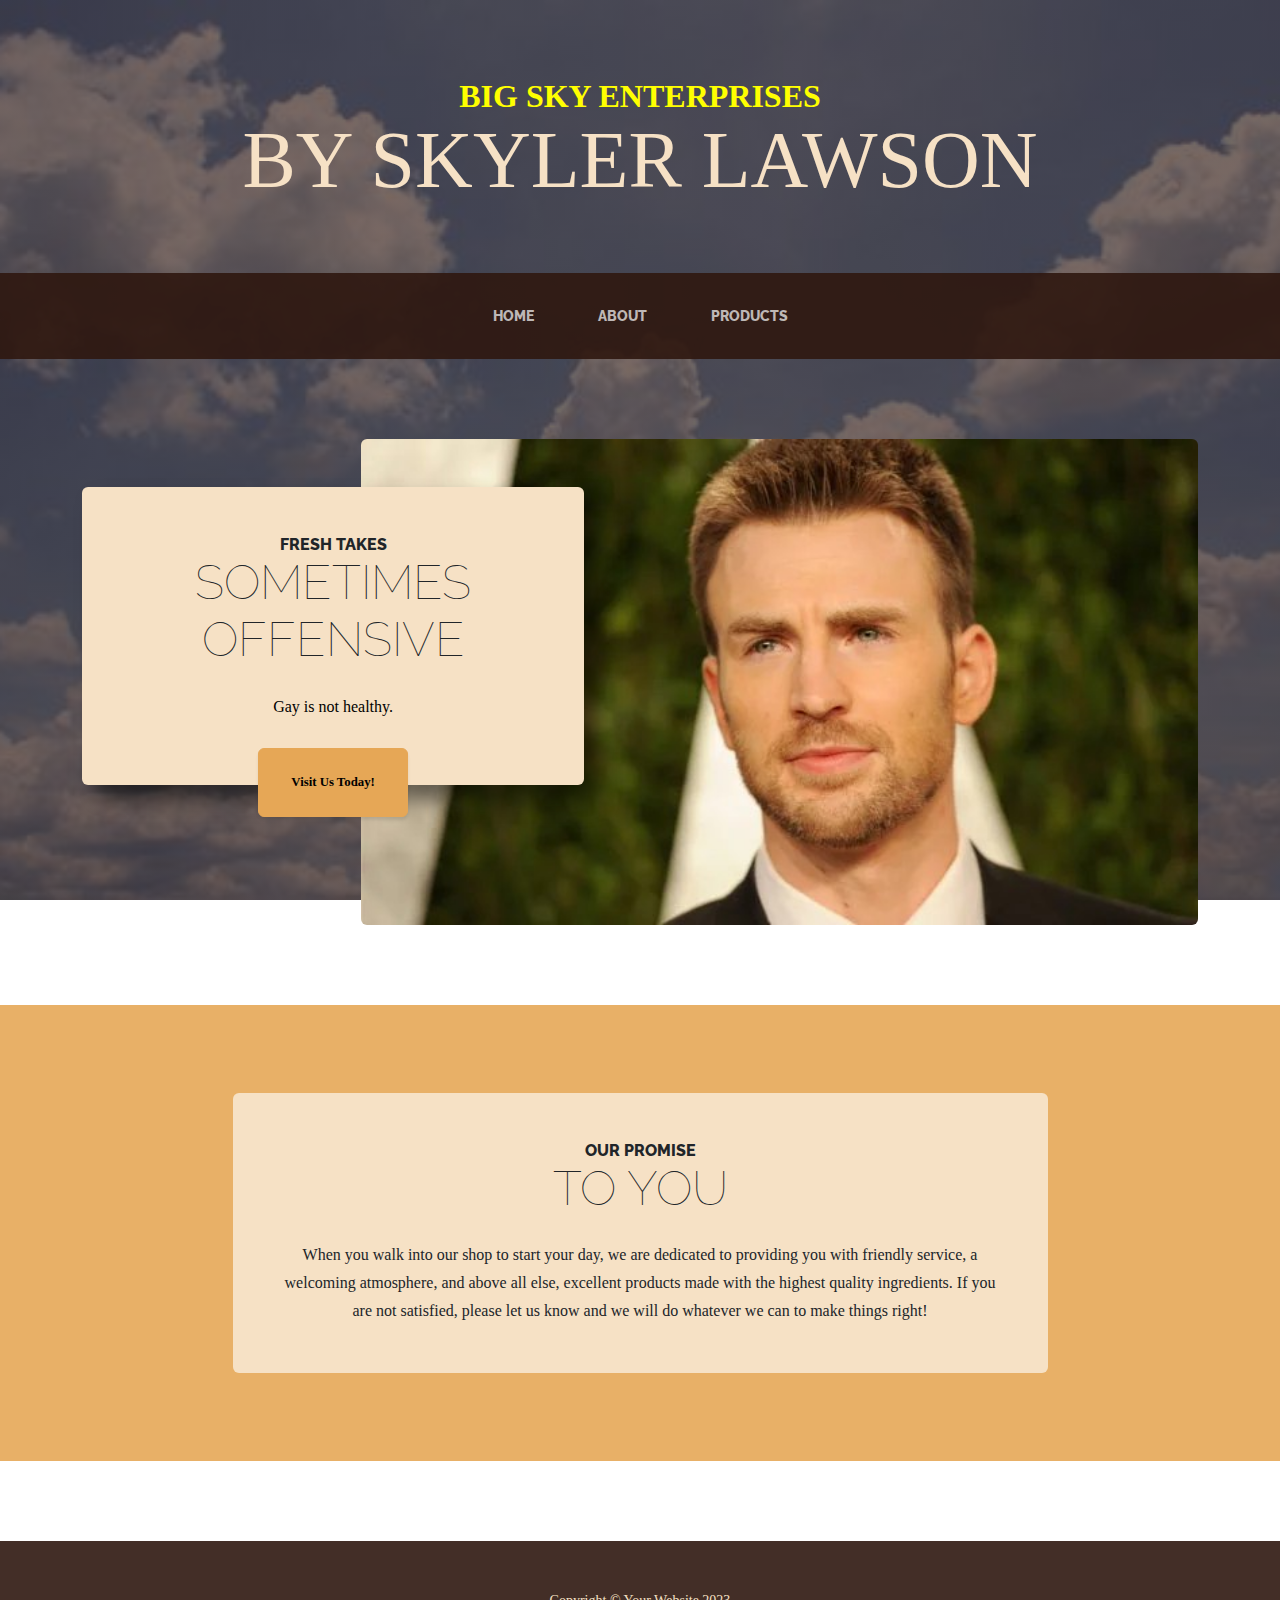
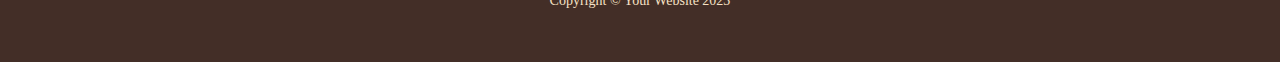
==== index.html @ dab59d3f "Add files via upload" ====
<!DOCTYPE html>
<html lang="en">
    <head>
        <meta charset="utf-8" />
        <meta name="viewport" content="width=device-width, initial-scale=1, shrink-to-fit=no" />
        <meta name="description" content="" />
        <meta name="author" content="" />
        <title>Big Sky</title>
        <link rel="icon" type="image/x-icon" href="assets/favicon.ico" />
        <!-- Google fonts-->
        <link href="https://fonts.googleapis.com/css?family=Raleway:100,100i,200,200i,300,300i,400,400i,500,500i,600,600i,700,700i,800,800i,900,900i" rel="stylesheet" />
        <link href="https://fonts.googleapis.com/css?family=Lora:400,400i,700,700i" rel="stylesheet" />
        <!-- Core theme CSS (includes Bootstrap)-->
        <link href="css/styles.css" rel="stylesheet" />
        <link rel="stylesheet" href="css/mystyles.css">
    </head>
    <body>
        <header>
            <h1 class="site-heading text-center text-faded d-none d-lg-block">
                <span class="site-heading-upper text-primary mb-3">Big Sky Enterprises</span>
                <span class="site-heading-lower">By Skyler Lawson</span>
            </h1>
        </header>
        <!-- Navigation-->
        <nav class="navbar navbar-expand-lg navbar-dark py-lg-4" id="mainNav">
            <div class="container">
                <a class="navbar-brand text-uppercase fw-bold d-lg-none" href="index.html">Start Bootstrap</a>
                <button class="navbar-toggler" type="button" data-bs-toggle="collapse" data-bs-target="#navbarSupportedContent" aria-controls="navbarSupportedContent" aria-expanded="false" aria-label="Toggle navigation"><span class="navbar-toggler-icon"></span></button>
                <div class="collapse navbar-collapse" id="navbarSupportedContent">
                    <ul class="navbar-nav mx-auto">
                        <li class="nav-item px-lg-4"><a class="nav-link text-uppercase" href="index.html">Home</a></li>
                        <li class="nav-item px-lg-4"><a class="nav-link text-uppercase" href="Test/HTML/index.html">About</a></li>
        
                        <li class="nav-item px-lg-4"><a class="nav-link text-uppercase" href="products.html">Products</a></li>
        
                </div>
            </div>
        </nav>
        <section class="page-section clearfix">
            <div class="container">
                <div class="intro">
                    <img class="intro-img img-fluid mb-3 mb-lg-0 rounded" src="assets/img/intro.jpg" alt="..." />
                    <div class="intro-text left-0 text-center bg-faded p-5 rounded">
                        <h2 class="section-heading mb-4">
                            <span class="section-heading-upper">Fresh Takes</span>
                            <span class="section-heading-lower">Sometimes Offensive</span>
                        </h2>
                        <p class="mb-3 notyellow">Gay is not healthy.</p>
                        <div class="intro-button mx-auto"><a class="btn btn-primary btn-xl" href="#!">Visit Us Today!</a></div>
                    </div>
                </div>
            </div>
        </section>
        <section class="page-section cta">
            <div class="container">
                <div class="row">
                    <div class="col-xl-9 mx-auto">
                        <div class="cta-inner bg-faded text-center rounded">
                            <h2 class="section-heading mb-4">
                                <span class="section-heading-upper">Our Promise</span>
                                <span class="section-heading-lower">To You</span>
                            </h2>
                            <p class="mb-0">When you walk into our shop to start your day, we are dedicated to providing you with friendly service, a welcoming atmosphere, and above all else, excellent products made with the highest quality ingredients. If you are not satisfied, please let us know and we will do whatever we can to make things right!</p>
                        </div>
                    </div>
                </div>
            </div>
        </section>
        <footer class="footer text-faded text-center py-5">
            <div class="container"><p class="m-0 small">Copyright &copy; Your Website 2023</p></div>
        </footer>
        <!-- Bootstrap core JS-->
        <script src="https://cdn.jsdelivr.net/npm/bootstrap@5.2.3/dist/js/bootstrap.bundle.min.js"></script>
        <!-- Core theme JS-->
        <script src="js/scripts.js"></script>
    </body>
</html>
---- css/mystyles.css ----
body{
    font-family: 'Comic Sans MS';
}
.site-heading-lower{
    font-family: 'Comic Sans MS';
}
.mb-3{
    font-family: 'Comic Sans MS';
    color: yellow !important;
}
.notyellow{
    color: black !important;
}
.intro-text{
    box-shadow: 15px 15px 20px rgba(0, 0, 0, 0.5);
}
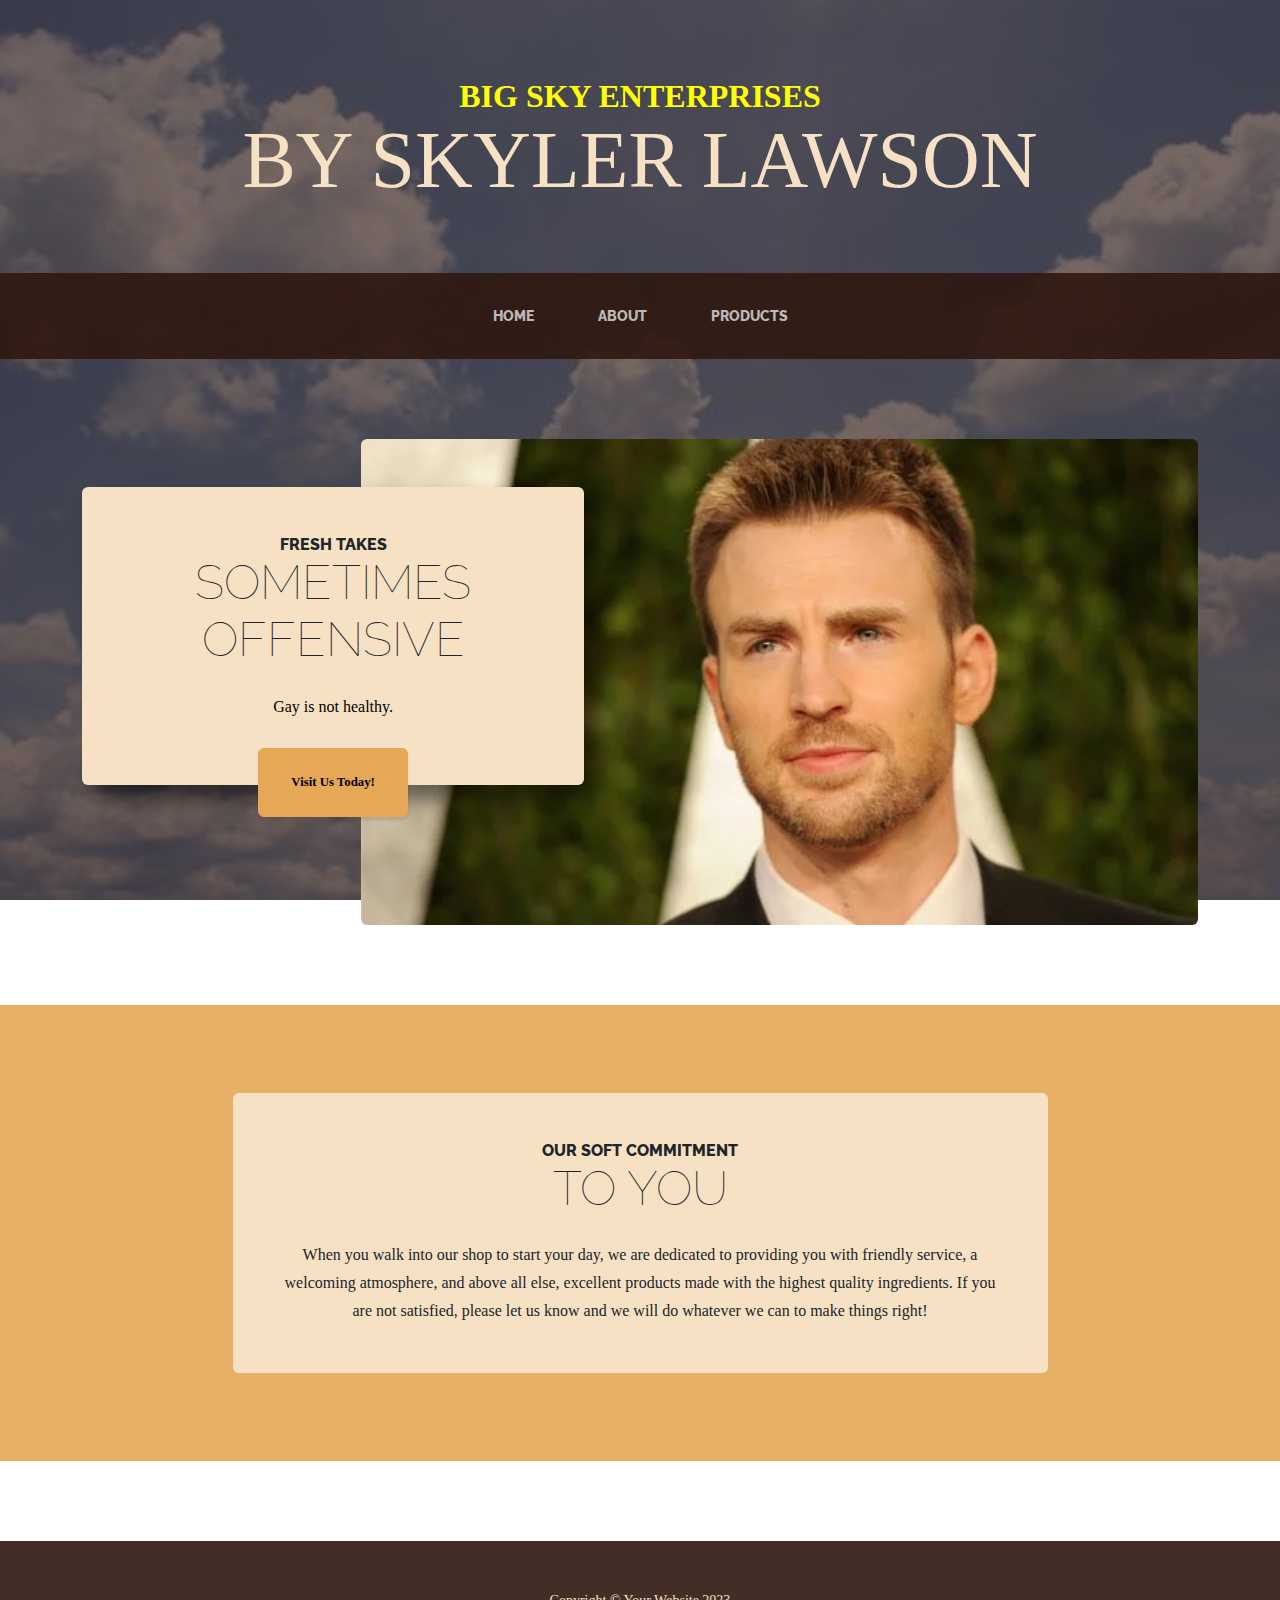
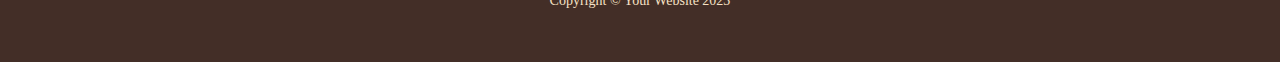
==== commit 6e3bc265: "Add files via upload" ====
--- a/index.html
+++ b/index.html
@@ -57,7 +57,7 @@
                     <div class="col-xl-9 mx-auto">
                         <div class="cta-inner bg-faded text-center rounded">
                             <h2 class="section-heading mb-4">
-                                <span class="section-heading-upper">Our Promise</span>
+                                <span class="section-heading-upper">Our Soft Commitment</span>
                                 <span class="section-heading-lower">To You</span>
                             </h2>
                             <p class="mb-0">When you walk into our shop to start your day, we are dedicated to providing you with friendly service, a welcoming atmosphere, and above all else, excellent products made with the highest quality ingredients. If you are not satisfied, please let us know and we will do whatever we can to make things right!</p>
